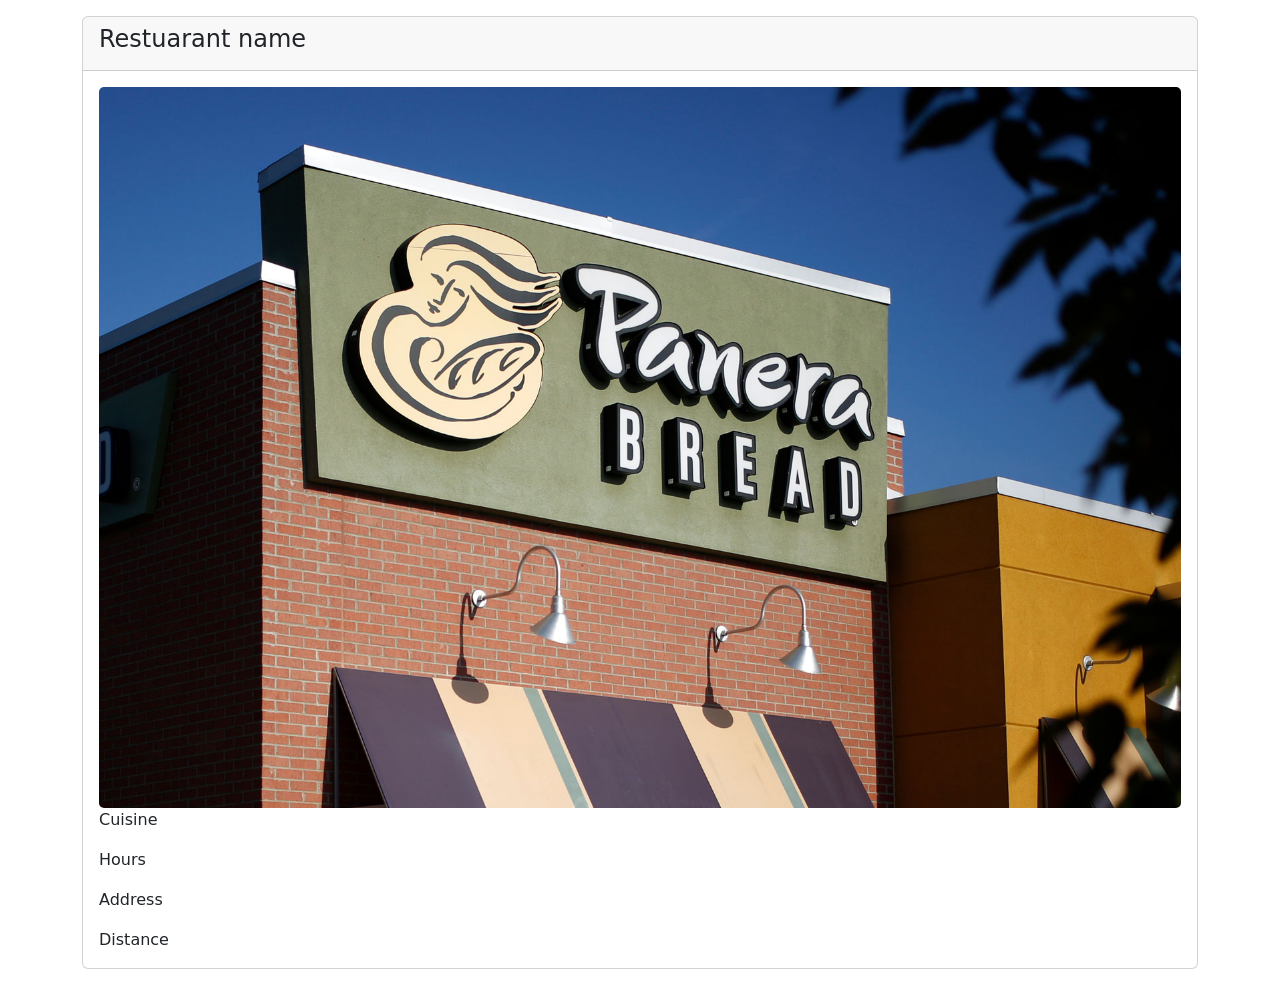
==== card.html @ d3e12f32 "Edited groupselection and index header, added function generateCard in frontend.js, added card.html " ====
<!DOCTYPE html>
<html lang="en">

<head>
    <meta charset="utf-8">
    <meta name="viewport" content="width=device-width, initial-scale=1">
    <title>Tender</title>

    <!-- Bootstrap -->
    <link rel="stylesheet" href="https://cdn.jsdelivr.net/npm/bootstrap@5.3.8/dist/css/bootstrap.min.css"
        integrity="sha384-sRIl4kxILFvY47J16cr9ZwB07vP4J8+LH7qKQnuqkuIAvNWLzeN8tE5YBujZqJLB" crossorigin="anonymous">
    <script src="https://cdn.jsdelivr.net/npm/bootstrap@5.3.8/dist/js/bootstrap.bundle.min.js"
        integrity="sha384-FKyoEForCGlyvwx9Hj09JcYn3nv7wiPVlz7YYwJrWVcXK/BmnVDxM+D2scQbITxI"
        crossorigin="anonymous"></script>

    <!-- JQuery -->
    <script src="https://code.jquery.com/jquery-3.7.1.min.js"
        integrity="sha256-/JqT3SQfawRcv/BIHPThkBvs0OEvtFFmqPF/lYI/Cxo=" crossorigin="anonymous"></script>

    <!-- Frontend -->
    <link rel="stylesheet" href="css/frontend.css">
    <script src="js/frontend/frontend.js"></script>


</head>

<body>

    
    <!-- <div class="container my-3">
        <div class="card">
            <div class="card-header">
                <h4 class="card-title">Restaurant Name</h4>
            </div>
            <div class="card-body">
                <img class="card-img" src="data/panera.jpeg" alt="Card image">
                <p class="card-text">Cuisine</p>
                <p class="card-text">Hours</p>
                <p class="card-text">Address</p>
                <p class="card-text">Distance</p>
            </div> 
        </div>
    </div> -->
    
    

</body>

</html>
---- css/frontend.css ----
#logo{
width: 100px;
height: 100px;
}
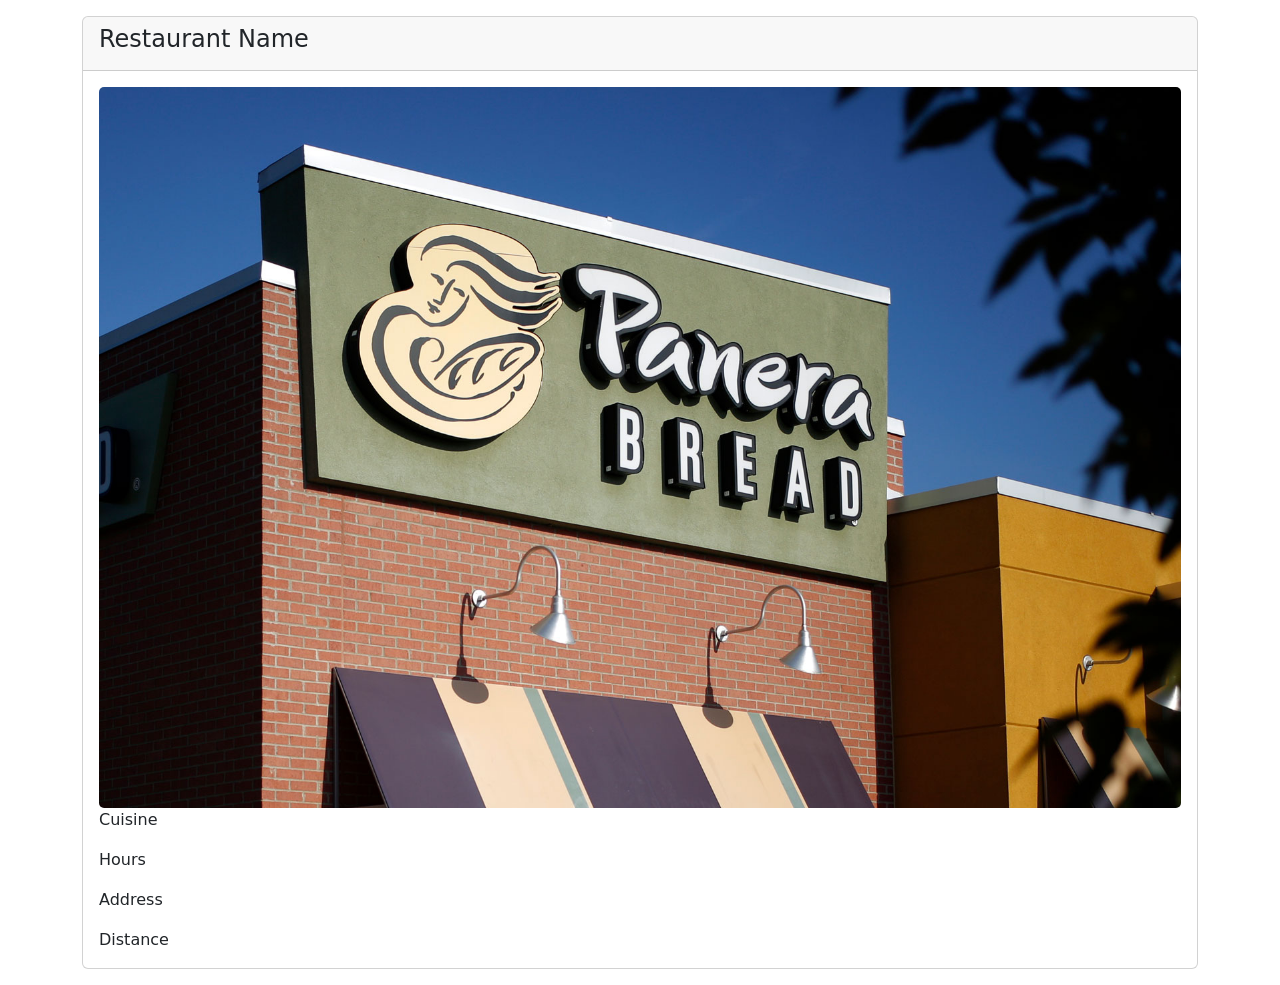
==== commit 3fcf93bf: "changed test.html to card.html, which will be the page that has the cards that the user swipes on, a" ====
--- a/card.html
+++ b/card.html
@@ -20,6 +20,7 @@
     <!-- Frontend -->
     <link rel="stylesheet" href="css/frontend.css">
     <script src="js/frontend/frontend.js"></script>
+    <script src="js/frontend/restaurantInfo.js"></script>
 
 
 </head>
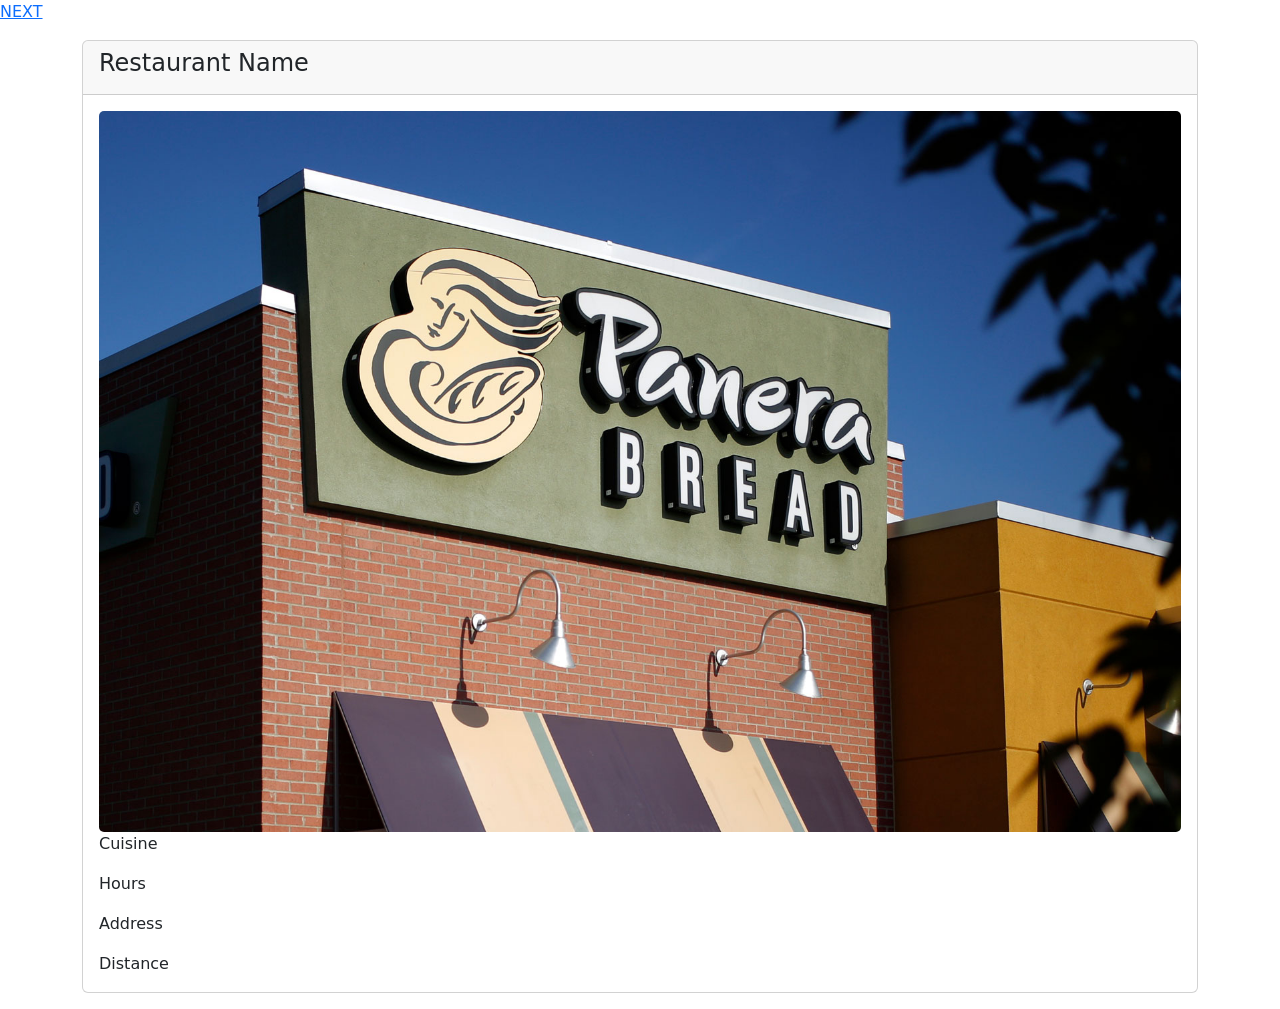
==== commit e73bbc5f: "Merge branch 'JosephPlummer'" ====
--- a/card.html
+++ b/card.html
@@ -43,7 +43,9 @@
         </div>
     </div> -->
     
-    
+
+    <!-- temporary button to get to waiting.html -->
+    <a type="button" href='waiting.html'>NEXT</a>
 
 </body>
 
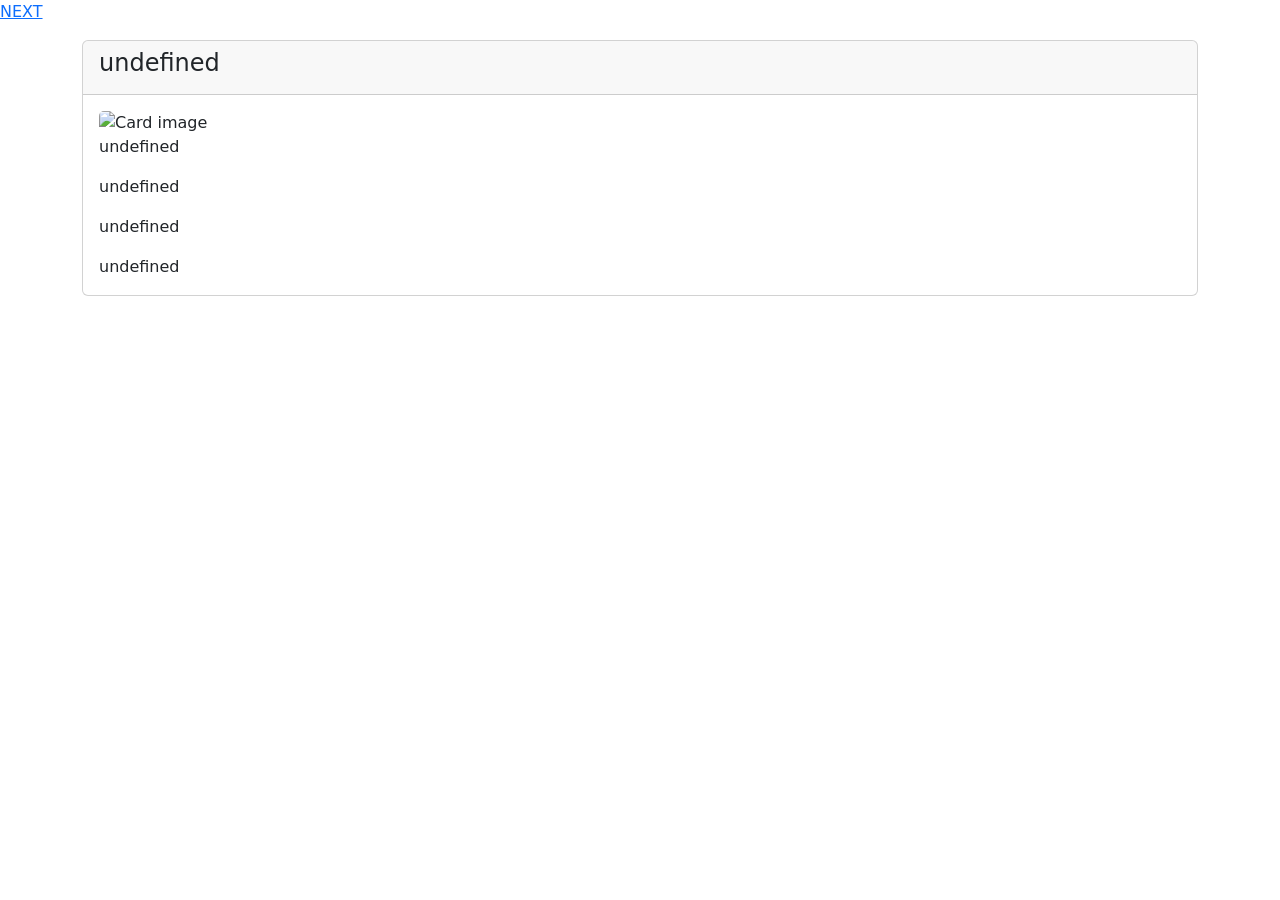
==== commit 570bc9d8: "Create card.html and added card-root" ====
--- a/card.html
+++ b/card.html
@@ -19,14 +19,14 @@
 
     <!-- Frontend -->
     <link rel="stylesheet" href="css/frontend.css">
+    <script src="js/frontend/restaurantInfo.js"></script>
     <script src="js/frontend/frontend.js"></script>
-    <script src="js/frontend/restaurantInfo.js"></script>
 
 
 </head>
 
 <body>
-
+    
     
     <!-- <div class="container my-3">
         <div class="card">
@@ -46,7 +46,9 @@
 
     <!-- temporary button to get to waiting.html -->
     <a type="button" href='waiting.html'>NEXT</a>
+    <!--added card-root so the next card shows up in the same place after each swipe-->
+    <div id="card-root"></div>
 
 </body>
 
-</html>+</html>
--- a/css/frontend.css
+++ b/css/frontend.css
@@ -0,0 +1,43 @@
+/* makes the swipe animations smoother*/
+#restaurant-card {
+    transition: transform 0.7s ease, opacity 0.7s ease;
+}
+/*style for the like/dislike*/
+.swipe-badge {
+    position: absolute;
+    top: 20px;
+    padding: 8px 16px;
+    font-size: 28px;
+    font-weight: bold;
+    border: 3px solid;
+    border-radius: 10px;
+    opacity: 0;
+    z-index: 10;
+    background-color: white;
+}
+.like-badge {
+    right: 20px;
+    color: green;
+    border-color: green;
+    transform: rotate(15deg); /*positions the LIKE badge on the right*/
+}
+.dislike-badge {
+    left: 20px;
+    color: red;
+    border-color: red;
+    transform: rotate(-15deg); /*positions the NOPE badge on the left*/
+}
+#restaurant-card.show-like #like-badge {
+    opacity: 1; /*shows the LIKE badge*/
+}
+#restaurant-card.show-dislike #dislike-badge {
+    opacity: 1; /*shows the NOPE badge*/
+}
+#restaurant-card.swipe-right {
+    transform: translateX(140px) rotate(10deg); /*moves the card out to the right */
+    opacity: 0; 
+}
+#restaurant-card.swipe-left {
+    transform: translateX(-140px) rotate(-10deg); /* moves the card out to the left */
+    opacity: 0;
+}
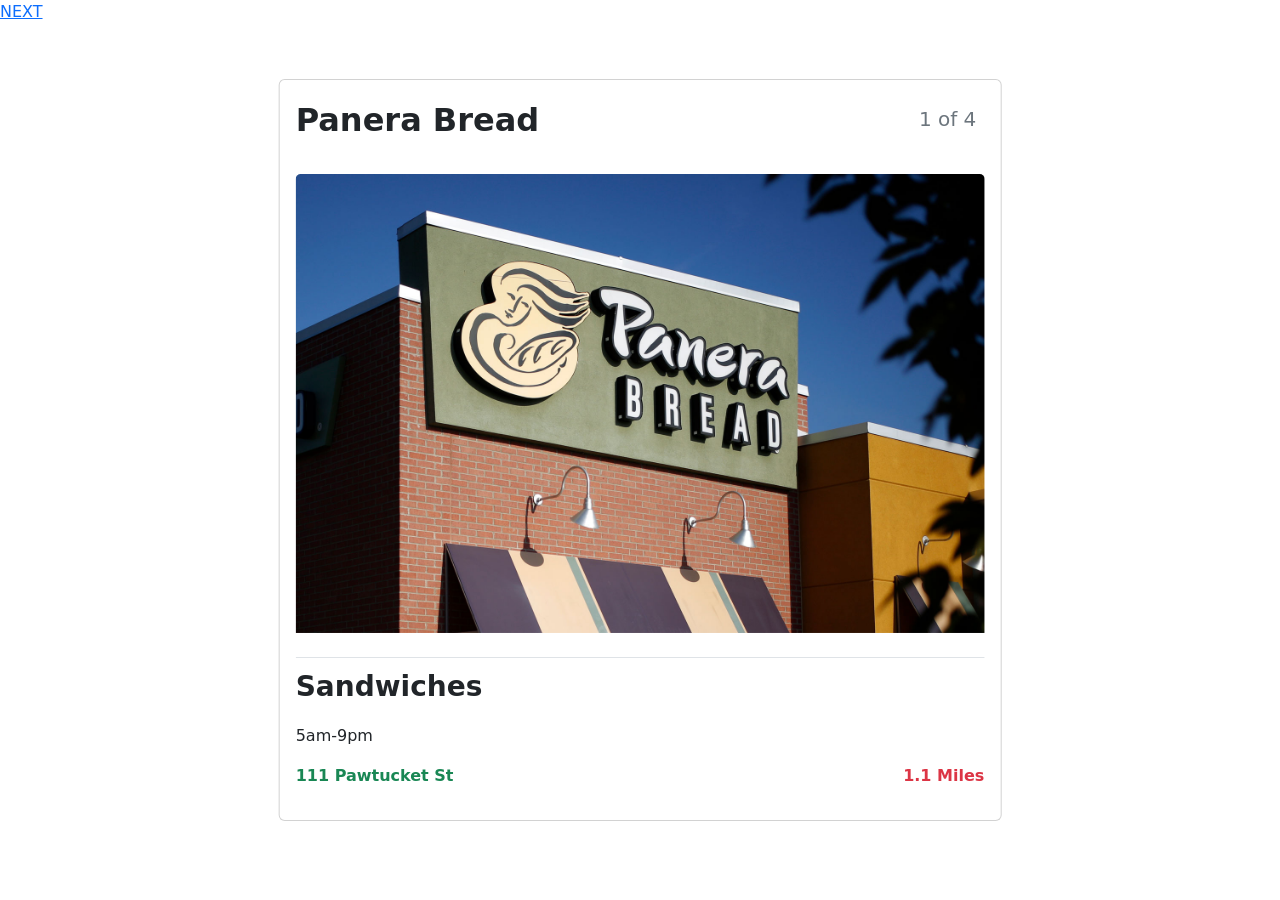
==== commit b06b7d37: "card styling update" ====
--- a/card.html
+++ b/card.html
@@ -19,16 +19,16 @@
 
     <!-- Frontend -->
     <link rel="stylesheet" href="css/frontend.css">
+    <script src="js/frontend/frontend.js"></script>
     <script src="js/frontend/restaurantInfo.js"></script>
-    <script src="js/frontend/frontend.js"></script>
 
 
 </head>
 
 <body>
-    
-    
-    <!-- <div class="container my-3">
+
+    <!---->
+    <!-- Card template/example
         <div class="card">
             <div class="card-header">
                 <h4 class="card-title">Restaurant Name</h4>
@@ -41,14 +41,32 @@
                 <p class="card-text">Distance</p>
             </div> 
         </div>
-    </div> -->
+        -->
     
+    <div class="row m-0">
+        <div id="cardfront" class="col-11 col-md-6 col-lg-7 m-auto position-absolute translate-middle top-50 start-50">
+        <!-- Card template/example
+
+        <div class="card">
+            <div class="card-header">
+                <h4 class="card-title">Restaurant Name</h4>
+            </div>
+            <div class="card-body">
+                <img class="card-img" src="..." alt="Card image">
+                <p class="card-text">Cuisine</p>
+                <p class="card-text">Hours</p>
+                <p class="card-text">Address</p>
+                <p class="card-text">Distance</p>
+            </div> 
+        </div>
+
+        -->
+        </div>
+    </div>
 
     <!-- temporary button to get to waiting.html -->
     <a type="button" href='waiting.html'>NEXT</a>
-    <!--added card-root so the next card shows up in the same place after each swipe-->
-    <div id="card-root"></div>
 
 </body>
 
-</html>
+</html>
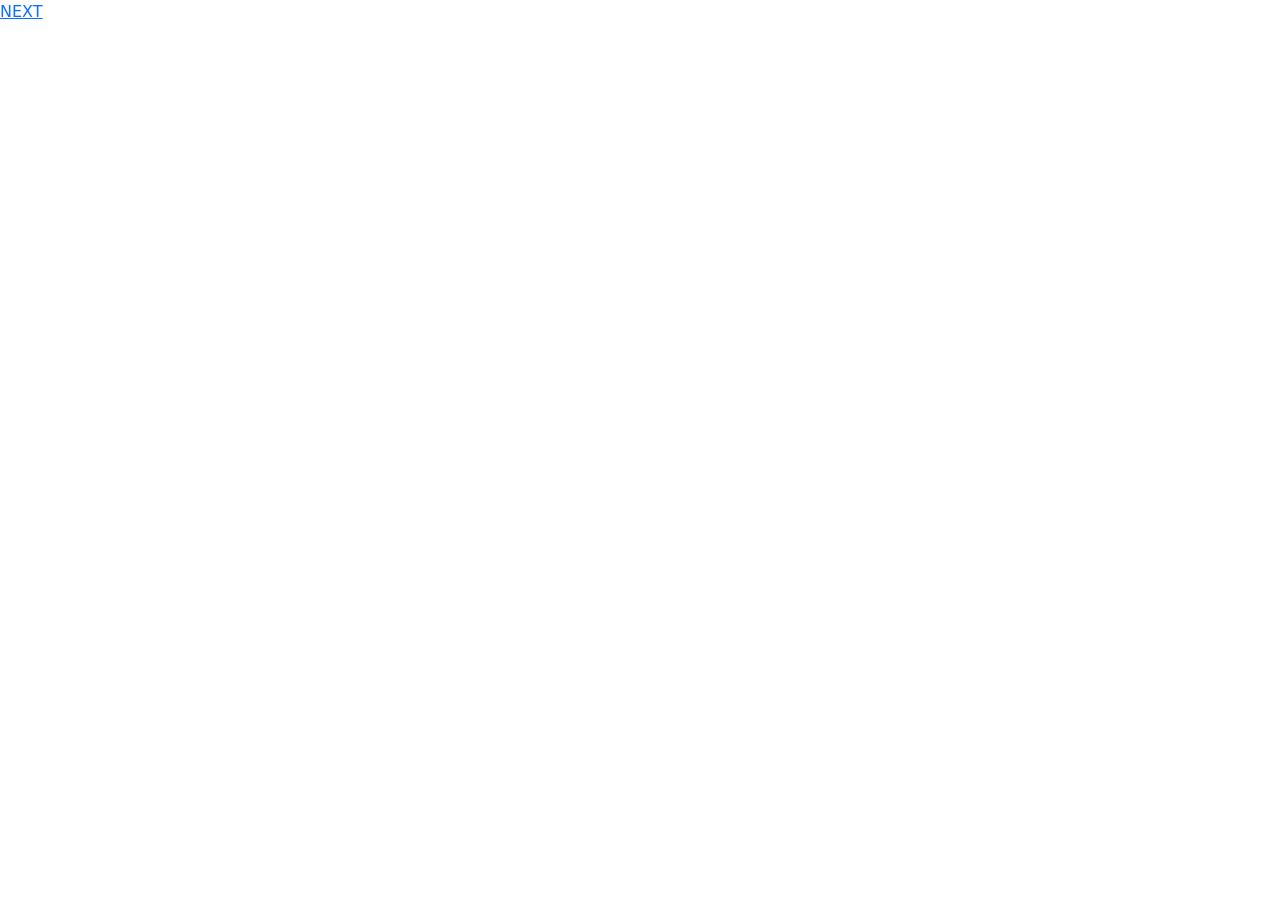
==== commit 4b92a54e: "Merge remote-tracking branch 'origin/HilaryJaenRodriguez' into RileyStevens" ====
--- a/card.html
+++ b/card.html
@@ -19,16 +19,16 @@
 
     <!-- Frontend -->
     <link rel="stylesheet" href="css/frontend.css">
+    <script src="js/frontend/restaurantInfo.js"></script>
     <script src="js/frontend/frontend.js"></script>
-    <script src="js/frontend/restaurantInfo.js"></script>
 
 
 </head>
 
 <body>
-
-    <!---->
-    <!-- Card template/example
+    
+    
+    <!-- <div class="container my-3">
         <div class="card">
             <div class="card-header">
                 <h4 class="card-title">Restaurant Name</h4>
@@ -41,32 +41,14 @@
                 <p class="card-text">Distance</p>
             </div> 
         </div>
-        -->
+    </div> -->
     
-    <div class="row m-0">
-        <div id="cardfront" class="col-11 col-md-6 col-lg-7 m-auto position-absolute translate-middle top-50 start-50">
-        <!-- Card template/example
-
-        <div class="card">
-            <div class="card-header">
-                <h4 class="card-title">Restaurant Name</h4>
-            </div>
-            <div class="card-body">
-                <img class="card-img" src="..." alt="Card image">
-                <p class="card-text">Cuisine</p>
-                <p class="card-text">Hours</p>
-                <p class="card-text">Address</p>
-                <p class="card-text">Distance</p>
-            </div> 
-        </div>
-
-        -->
-        </div>
-    </div>
 
     <!-- temporary button to get to waiting.html -->
     <a type="button" href='waiting.html'>NEXT</a>
+    <!--added card-root so the next card shows up in the same place after each swipe-->
+    <div id="card-root"></div>
 
 </body>
 
-</html>+</html>
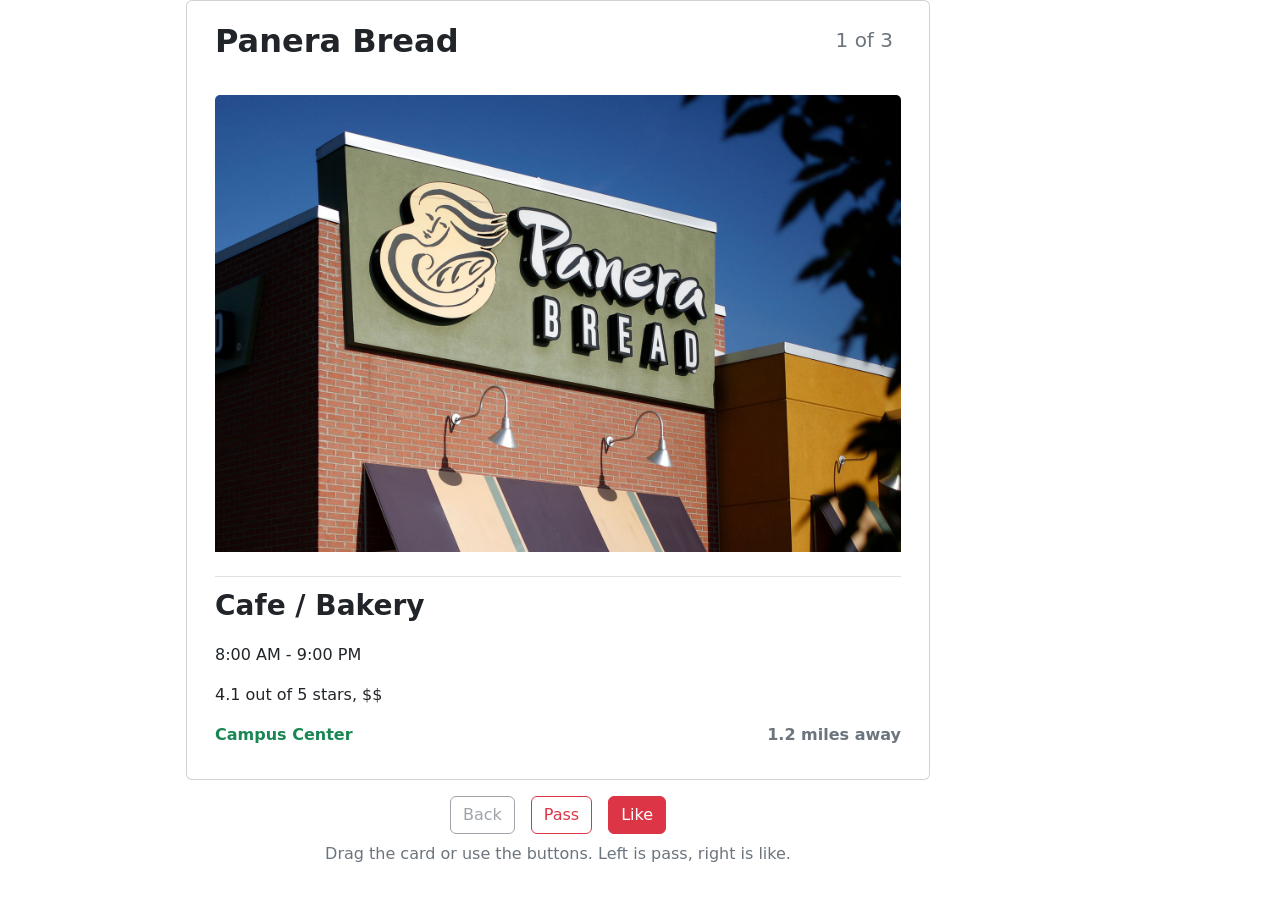
==== commit d1037479: "results page ranks by likes now" ====
--- a/card.html
+++ b/card.html
@@ -20,6 +20,7 @@
     <!-- Frontend -->
     <link rel="stylesheet" href="css/frontend.css">
     <script src="js/frontend/restaurantInfo.js"></script>
+    <script src="js/database/database.js"></script>
     <script src="js/frontend/frontend.js"></script>
 
 
@@ -44,8 +45,6 @@
     </div> -->
     
 
-    <!-- temporary button to get to waiting.html -->
-    <a type="button" href='waiting.html'>NEXT</a>
     <!--added card-root so the next card shows up in the same place after each swipe-->
     <div id="card-root"></div>
 
